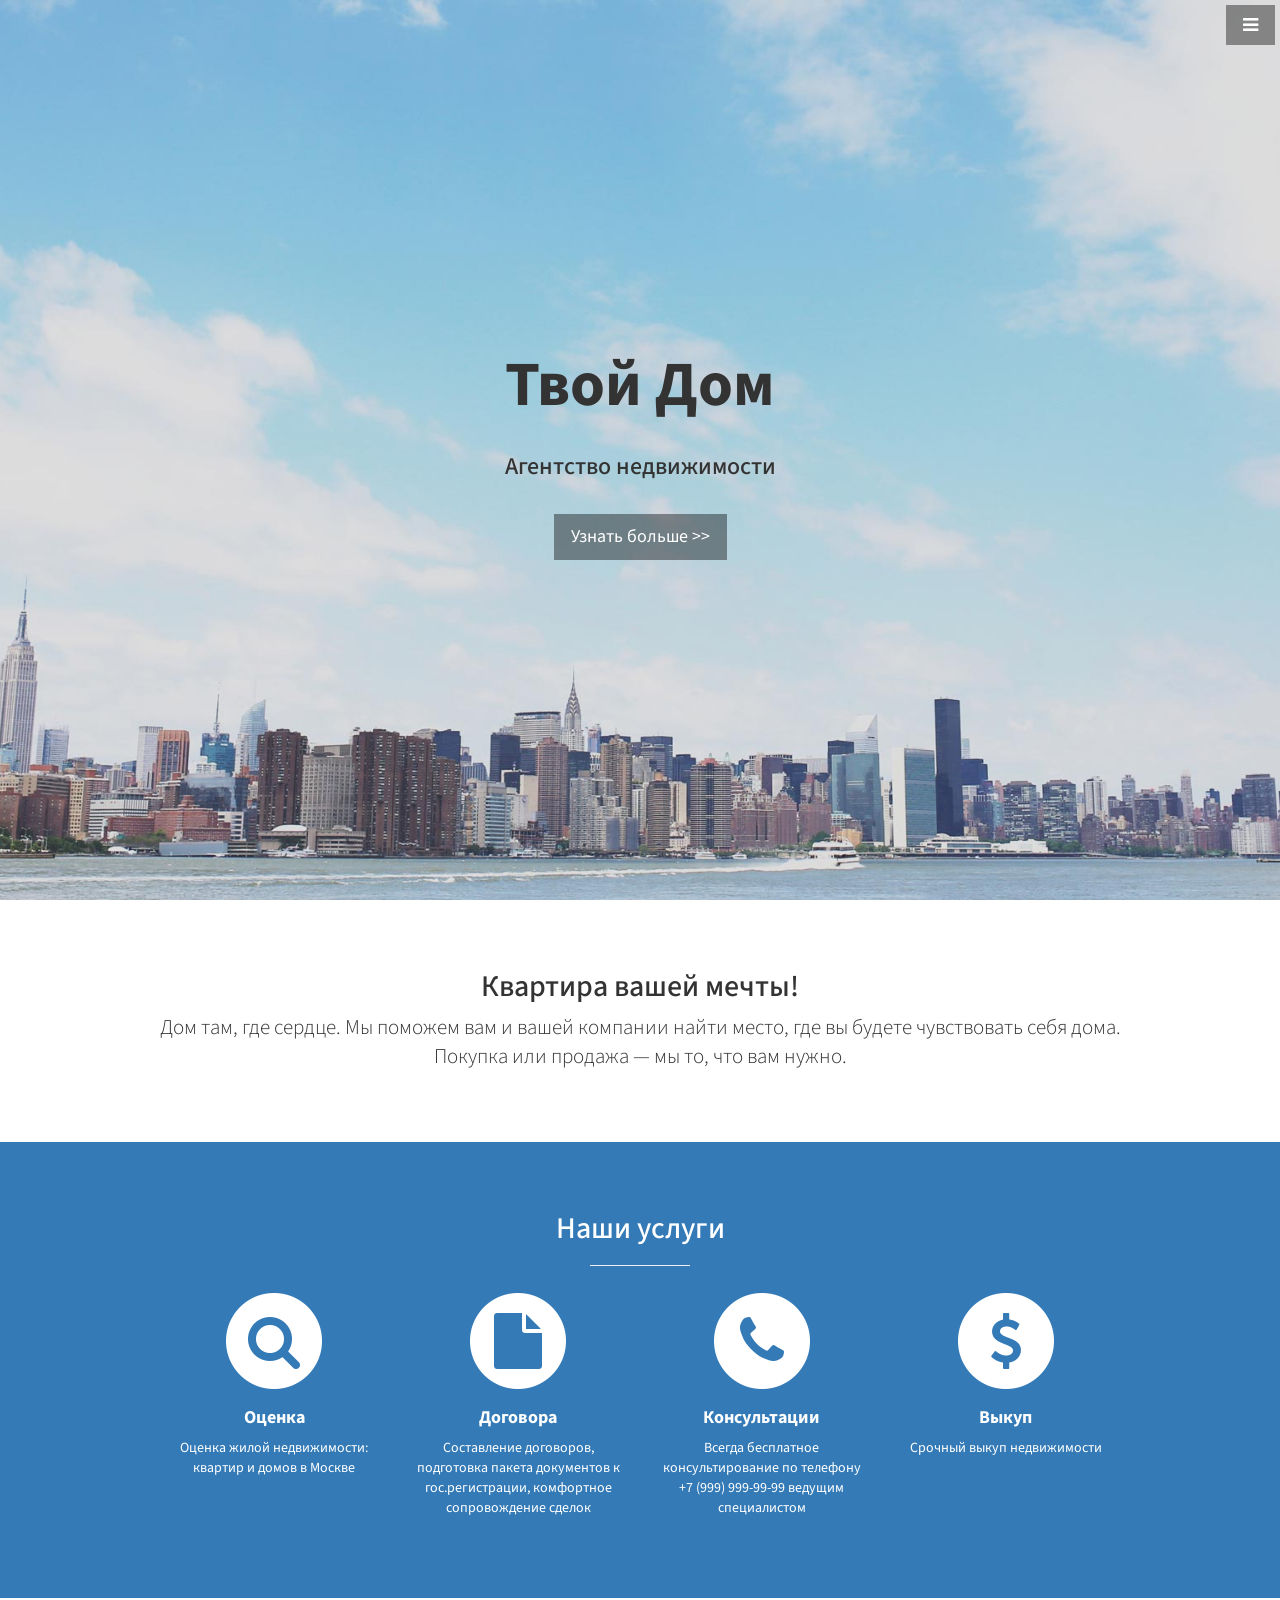
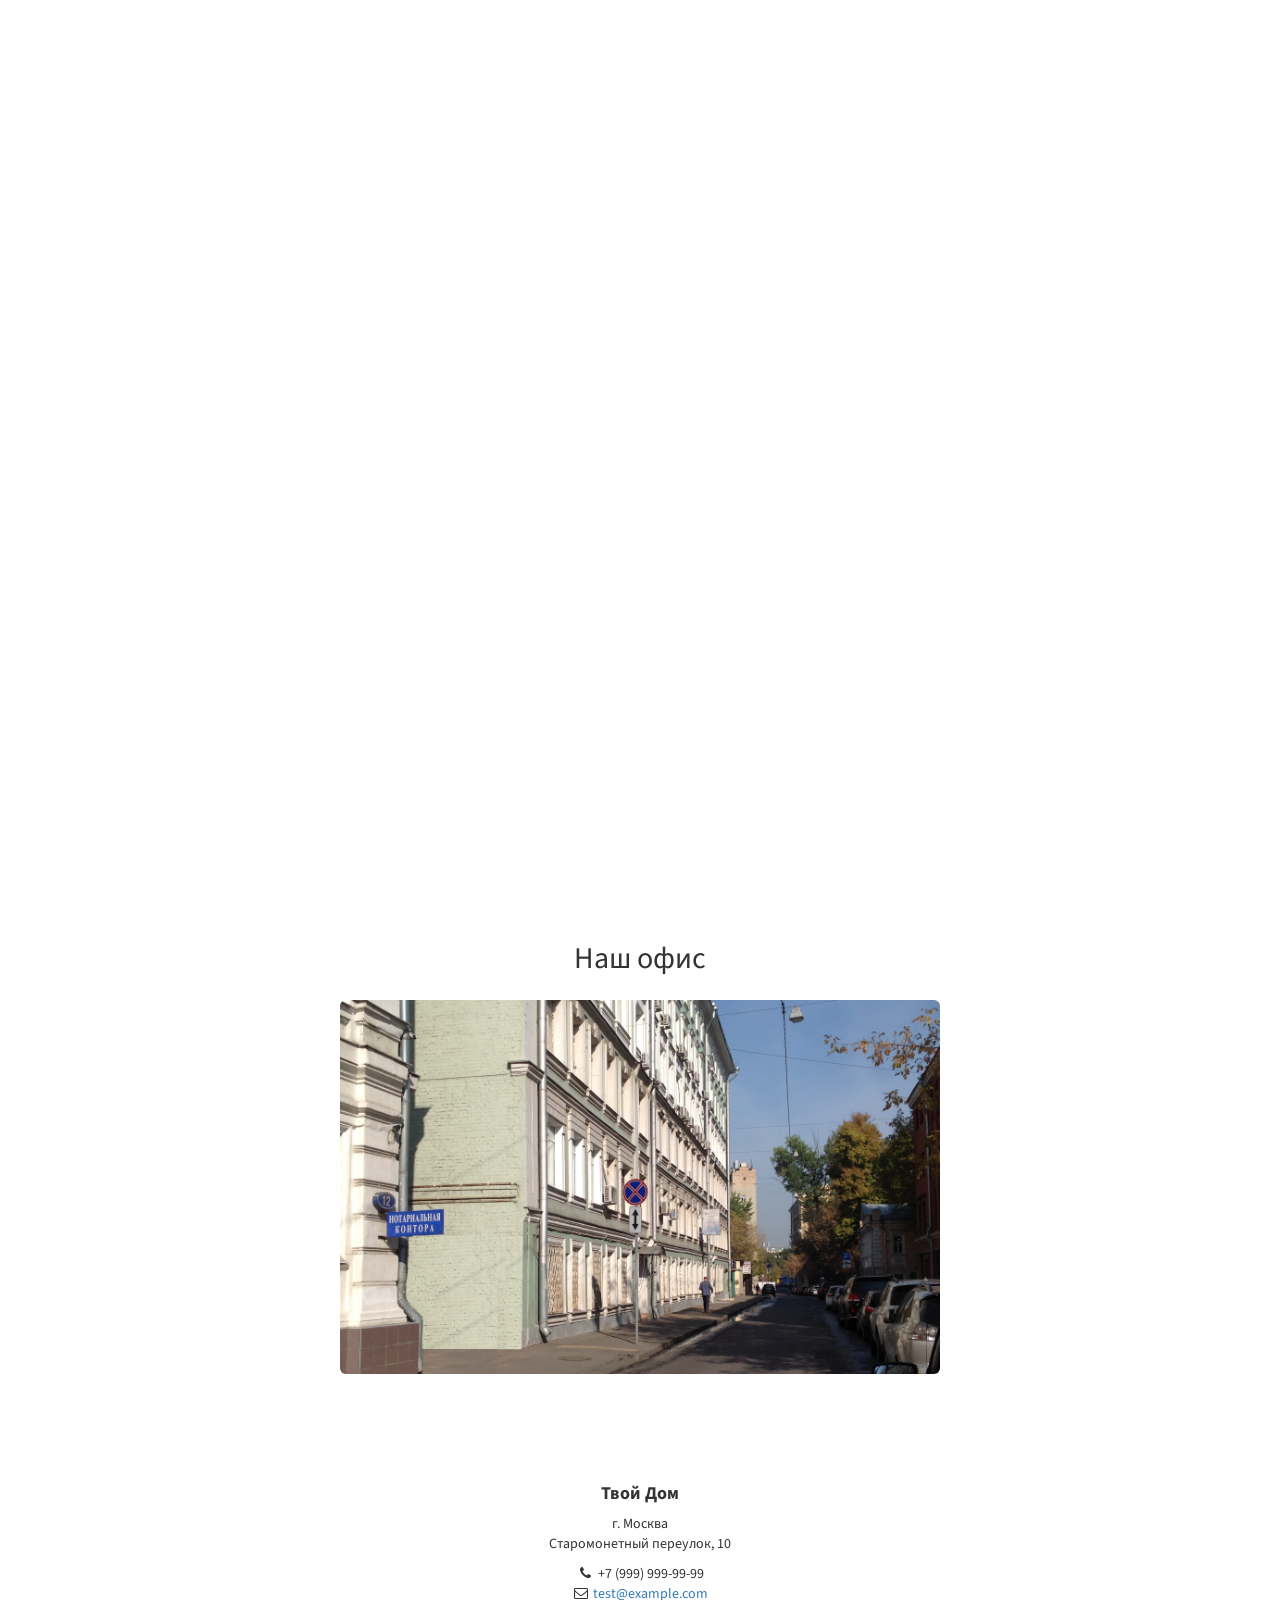
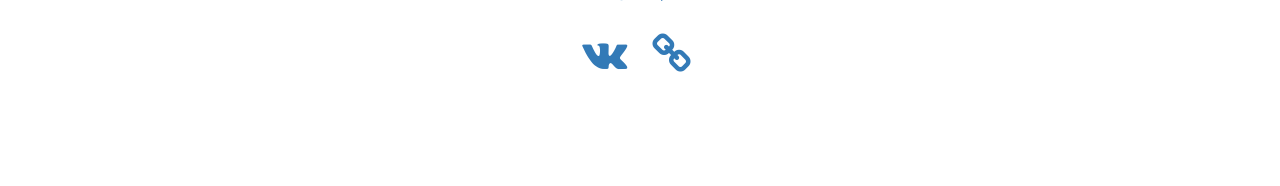
==== 21_valid_markup/index.html @ 658fc7ff "Добавлен сайт из задачи 21_valid_markup" ====
<html lang="ru">

<head>
    <script src="js/jquery.js"></script>
    <script src="js/bootstrap.js"></script>
    <script src="https://api-maps.yandex.ru/2.1/?lang=ru_RU" type="text/javascript"></script>

    <link href="css/bootstrap.css" rel="stylesheet">
    <link href="css/stylish-portfolio.css" rel="stylesheet">

    <!-- Custom Fonts -->
    <link href="font-awesome/css/font-awesome.css" rel="stylesheet" type="text/css">
    <link href="http://fonts.googleapis.com/css?family=Source+Sans+Pro:300,400,700,300italic,400italic,700italic" rel="stylesheet" type="text/css">

    <!-- HTML5 Shim and Respond.js IE8 support of HTML5 elements and media queries -->
    <!-- WARNING: Respond.js doesn't work if you view the page via file:// -->
    <!--[if lt IE 9]>
        <script src="https://oss.maxcdn.com/libs/html5shiv/3.7.0/html5shiv.js"></script>
        <script src="https://oss.maxcdn.com/libs/respond.js/1.4.2/respond.js"></script>
    <![endif]-->

    <meta charset="utf-8">
</head>

<body>

    <!-- Navigation -->
    <a id="menu-toggle" href="#" class="btn btn-dark btn-lg toggle"><i class="fa fa-bars"></i></a>
    <nav id="sidebar-wrapper">
        <ul class="sidebar-nav">
            <a id="menu-close" href="#" class="btn btn-light btn-lg pull-right toggle"><i class="fa fa-times"></i></a>
            <li class="sidebar-brand">
                <button class="btn-link" onclick = "$('#menu-close').click(); window.location="#top"">Агентство
            </li>
            <li>
                <button class="btn-link" onclick = "$('#menu-close').click(); window.location="#top"">Главная
            </li>
            <li>
                <button class="btn-link" onclick = "$('#menu-close').click(); window.location='#services'">О нас
            </li>
            <li>
                <button class="btn-link" onclick = "$('#menu-close').click(); window.location='#services'">Услуги
            </li>
            <!-- <li>
                <a href="#portfolio" onclick = $("#menu-close").click(); >Портфолио</a>
            </li> -->
            <li>
                <button class="btn-link" onclick = "$('#menu-close').click(); window.location='#contact'">Контакты
            </li>
        </ul>
    </nav>

    <!-- Header -->
    <header id="top" class="header">
        <div class="text-vertical-center">
            <div style="margin: 0; padding: 0; font-size: 4.5em; font-weight: 700;">Твой Дом</div>
            <div style="margin-top: 20;margin-bottom: 10;font-weight: 500; font-size: 24">Агентство недвижимости</div>
            <br>
            <a href="#about" class="btn btn-dark btn-lg">Узнать больше >></a>
        </div>
    </header>

    <!-- About -->
    <section id="about" class="about">
        <div class="container">
            <div class="row">
                <div class="col-lg-12 text-center">
                    <h2>Квартира вашей мечты!</h2>
                    <p class="lead">Дом там, где сердце. Мы поможем вам и вашей компании найти место, где вы будете чувствовать себя дома.<br>Покупка или продажа — мы то, что вам нужно.</p>
                </div>
            </div>
            <!-- /.row -->
        </div>
        <!-- /.container -->
    </section>

    <!-- Services -->
    <!-- The circle icons use Font Awesome's stacked icon classes. For more information, visit http://fontawesome.io/examples/ -->
    <section id="services" class="services bg-primary">
        <div class="container">
            <div class="row text-center">
                <div class="col-lg-10 col-lg-offset-1">
                    <h2>Наши услуги</h2>
                    <hr class="small">
                    <div class="row">
                        <div class="col-md-3 col-sm-6">
                            <div class="service-item">
                                <span class="fa-stack fa-4x">
                                    <i class="fa fa-circle fa-stack-2x"></i>
                                    <i class="fa fa-search fa-stack-1x text-primary"></i>
                                </span>
                                <h4>
                                    <strong>Оценка</strong>
                                </h4>
                                <p>Оценка жилой недвижимости: квартир и домов в Москве</p>
                            </div>
                        </div>
                        <div class="col-md-3 col-sm-6">
                            <div class="service-item">
                                <span class="fa-stack fa-4x">
                                    <i class="fa fa-circle fa-stack-2x"></i>
                                    <i class="fa fa-file fa-stack-1x text-primary"></i>
                                </span>
                                <h4>
                                    <strong>Договора</strong>
                                </h4>
                                <p>Составление договоров, подготовка пакета документов к гос.регистрации, комфортное сопровождение сделок</p>
                            </div>
                        </div>
                        <div class="col-md-3 col-sm-6">
                            <div class="service-item">
                                <span class="fa-stack fa-4x">
                                    <i class="fa fa-circle fa-stack-2x"></i>
                                    <i class="fa fa-phone fa-stack-1x text-primary"></i>
                                </span>
                                <h4>
                                    <strong>Консультации</strong>
                                </h4>
                                <p>Всегда бесплатное консультирование по телефону +7 (999) 999-99-99
                                 ведущим специалистом</p>
                            </div>
                        </div>
                        <div class="col-md-3 col-sm-6">
                            <div class="service-item">
                                <span class="fa-stack fa-4x">
                                <i class="fa fa-circle fa-stack-2x"></i>
                                <i class="fa fa-usd fa-stack-1x text-primary"></i>
                            </span>
                                <h4>
                                    <strong>Выкуп</strong>
                                </h4>
                                <p>Срочный выкуп недвижимости</p>
                            </div>
                        </div>
                    </div>
                    <!-- /.row (nested) -->
                </div>
                <!-- /.col-lg-10 -->
            </div>
            <!-- /.row -->
        </div>
        <!-- /.container -->
    </section>

    <!-- Map -->
    <section id="contact">
      <div id="map" class="map" style="width: 100%; height: 100%"></div>


      <div class="container">
        <div class="row text-center">
          <div class="col-lg-12">
            <div style="font-size: 30; margin-top: 40; margin-bottom: 20;">Наш офис</div>
            <img src="img/office place.jpg" width="600" class="img-rounded center-block">
          </div>
        </div>
      </div>
    </section>


    <script type="text/javascript">
      ymaps.ready(init);
      function init(){
        var map = new ymaps.Map("map", {
                center: [55.740684, 37.618174],
                zoom: 15
            });
        map.behaviors.disable('scrollZoom');
        placemark = new ymaps.Placemark([55.740684, 37.618174], {
          hintContent: 'Твой Дом',
          balloonContentHeader: 'Твой Дом',
          balloonContentBody: 'Москва, Старомонетный переулок, 10'
        });
        map.geoObjects.add(placemark);
      }
    </script>

    <!-- Footer -->
    <footer>
        <div class="container">
            <div class="row">
                <div class="col-lg-10 col-lg-offset-1 text-center" id="contact">
                    <h4><strong>Твой Дом</strong>
                    </h4>
                    <p>г. Москва<br>Старомонетный переулок, 10</p>
                    <ul class="list-unstyled">
                        <li><i class="fa fa-phone fa-fw"></i> +7 (999) 999-99-99</li>
                        <li><i class="fa fa-envelope-o fa-fw"></i>  <a href="mailto:name@example.com">test@example.com</a>
                        </li>
                    </ul>
                    <br>
                    <ul class="list-inline">
                        <li>
                            <a href="https://vk.com/"><i class="fa fa-vk fa-fw fa-3x"></a></i>
                        </li>
                        <li>
                            <a href="http://example.com/"><i class="fa fa-link fa-fw fa-3x"></a></i>
                        </li>
                    </ul>
                </div>
            </div>
        </div>
    </footer>


    <!-- Custom Theme JavaScript -->
    <script>
    // Closes the sidebar menu
    $("#menu-close").click(function(e) {
        e.preventDefault();
        $("#sidebar-wrapper").toggleClass("active");
    });

    // Opens the sidebar menu
    $("#menu-toggle").click(function(e) {
        e.preventDefault();
        $("#sidebar-wrapper").toggleClass("active");
    });

    // Scrolls to the selected menu item on the page
    $(function() {
        $('a[href*=#]:not([href=#])').click(function() {
            if (location.pathname.replace(/^\//, '') == this.pathname.replace(/^\//, '') || location.hostname == this.hostname) {

                var target = $(this.hash);
                target = target.length ? target : $('[name=' + this.hash.slice(1) + ']');
                if (target.length) {
                    $('html,body').animate({
                        scrollTop: target.offset().top
                    }, 1000);
                    return false;
                }
            }
        });
    });
    </script>

</body>

</html>
---- 21_valid_markup/css/stylish-portfolio.css ----
/*!
 * Start Bootstrap - Stylish Portfolio Bootstrap Theme (http://startbootstrap.com)
 * Code licensed under the Apache License v2.0.
 * For details, see http://www.apache.org/licenses/LICENSE-2.0.
 */

/* Global Styles */

html,
body {
    width: 100%;
    height: 100%;
}

body {
    font-family: "Source Sans Pro","Helvetica Neue",Helvetica,Arial,sans-serif;
}

.text-vertical-center {
    display: table-cell;
    text-align: center;
    vertical-align: middle;
}

/* Custom Button Styles */

.btn-dark {
    border-radius: 0;
    color: #fff;
    background-color: rgba(0,0,0,0.4);
}

.btn-dark:hover,
.btn-dark:focus,
.btn-dark:active {
    color: #fff;
    background-color: rgba(0,0,0,0.7);
}

.btn-light {
    border-radius: 0;
    color: #333;
    background-color: rgb(255,255,255);
}

.btn-light:hover,
.btn-light:focus,
.btn-light:active {
    color: #333;
    background-color: rgba(255,255,255,0.8);
}

/* Custom Horizontal Rule */

hr.small {
    max-width: 100px;
}

/* Side Menu */

#sidebar-wrapper {
    z-index: 1000;
    position: fixed;
    right: 0;
    width: 250px;
    height: 100%;
    margin-right: -250px;
    overflow-y: auto;
    background: #222;
    -webkit-transition: all 0.4s ease 0s;
    -moz-transition: all 0.4s ease 0s;
    -ms-transition: all 0.4s ease 0s;
    -o-transition: all 0.4s ease 0s;
    transition: all 0.4s ease 0s;
}

.sidebar-nav {
    position: absolute;
    top: 0;
    width: 250px;
    margin: 0;
    padding: 0;
    list-style: none;
}

.sidebar-nav li {
    text-indent: 20px;
    line-height: 40px;
}

.sidebar-nav li a {
    display: block;
    text-decoration: none;
    color: #999;
}

.sidebar-nav li a:hover {
    text-decoration: none;
    color: #fff;
    background: rgba(255,255,255,0.2);
}

.sidebar-nav li a:active,
.sidebar-nav li a:focus {
    text-decoration: none;
}

.sidebar-nav > .sidebar-brand {
    height: 55px;
    font-size: 18px;
    line-height: 55px;
}

.sidebar-nav > .sidebar-brand a {
    color: #999;
}

.sidebar-nav > .sidebar-brand a:hover {
    color: #fff;
    background: none;
}

#menu-toggle {
    z-index: 1;
    position: fixed;
    top: 0;
    right: 0;
}

#sidebar-wrapper.active {
    right: 250px;
    width: 250px;
    -webkit-transition: all 0.4s ease 0s;
    -moz-transition: all 0.4s ease 0s;
    -ms-transition: all 0.4s ease 0s;
    -o-transition: all 0.4s ease 0s;
    transition: all 0.4s ease 0s;
}

.toggle {
    margin: 5px 5px 0 0;
}

/* Header */

.header {
    display: table;
    position: relative;
    width: 100%;
    height: 100%;
    background: url(../img/bg.jpg) no-repeat center center scroll;
    -webkit-background-size: cover;
    -moz-background-size: cover;
    background-size: cover;
    -o-background-size: cover;
}

/* About */

.about {
    padding: 50px 0;
}

/* Services */

.services {
    padding: 50px 0;
}

.service-item {
    margin-bottom: 30px;
}

/* Callout */

.callout {
    display: table;
    width: 100%;
    height: 400px;
    color: #fff;
    background: url(../img/callout.jpg) no-repeat center center scroll;
    -webkit-background-size: cover;
    -moz-background-size: cover;
    background-size: cover;
    -o-background-size: cover;
}

/* Portfolio */

.portfolio {
    padding: 50px 0;
}

.portfolio-item {
    margin-bottom: 30px;
}

.img-portfolio {
    margin: 0 auto;
}

.img-portfolio:hover {
    opacity: 0.8;
}

/* Call to Action */

.call-to-action {
    padding: 50px 0;
}

.call-to-action .btn {
    margin: 10px;
}

/* Map */

.map {
    height: 500px;
}

@media(max-width:768px) {
    .map {
        height: 75%;
    }
}

/* Footer */

footer {
    padding: 100px 0;
}
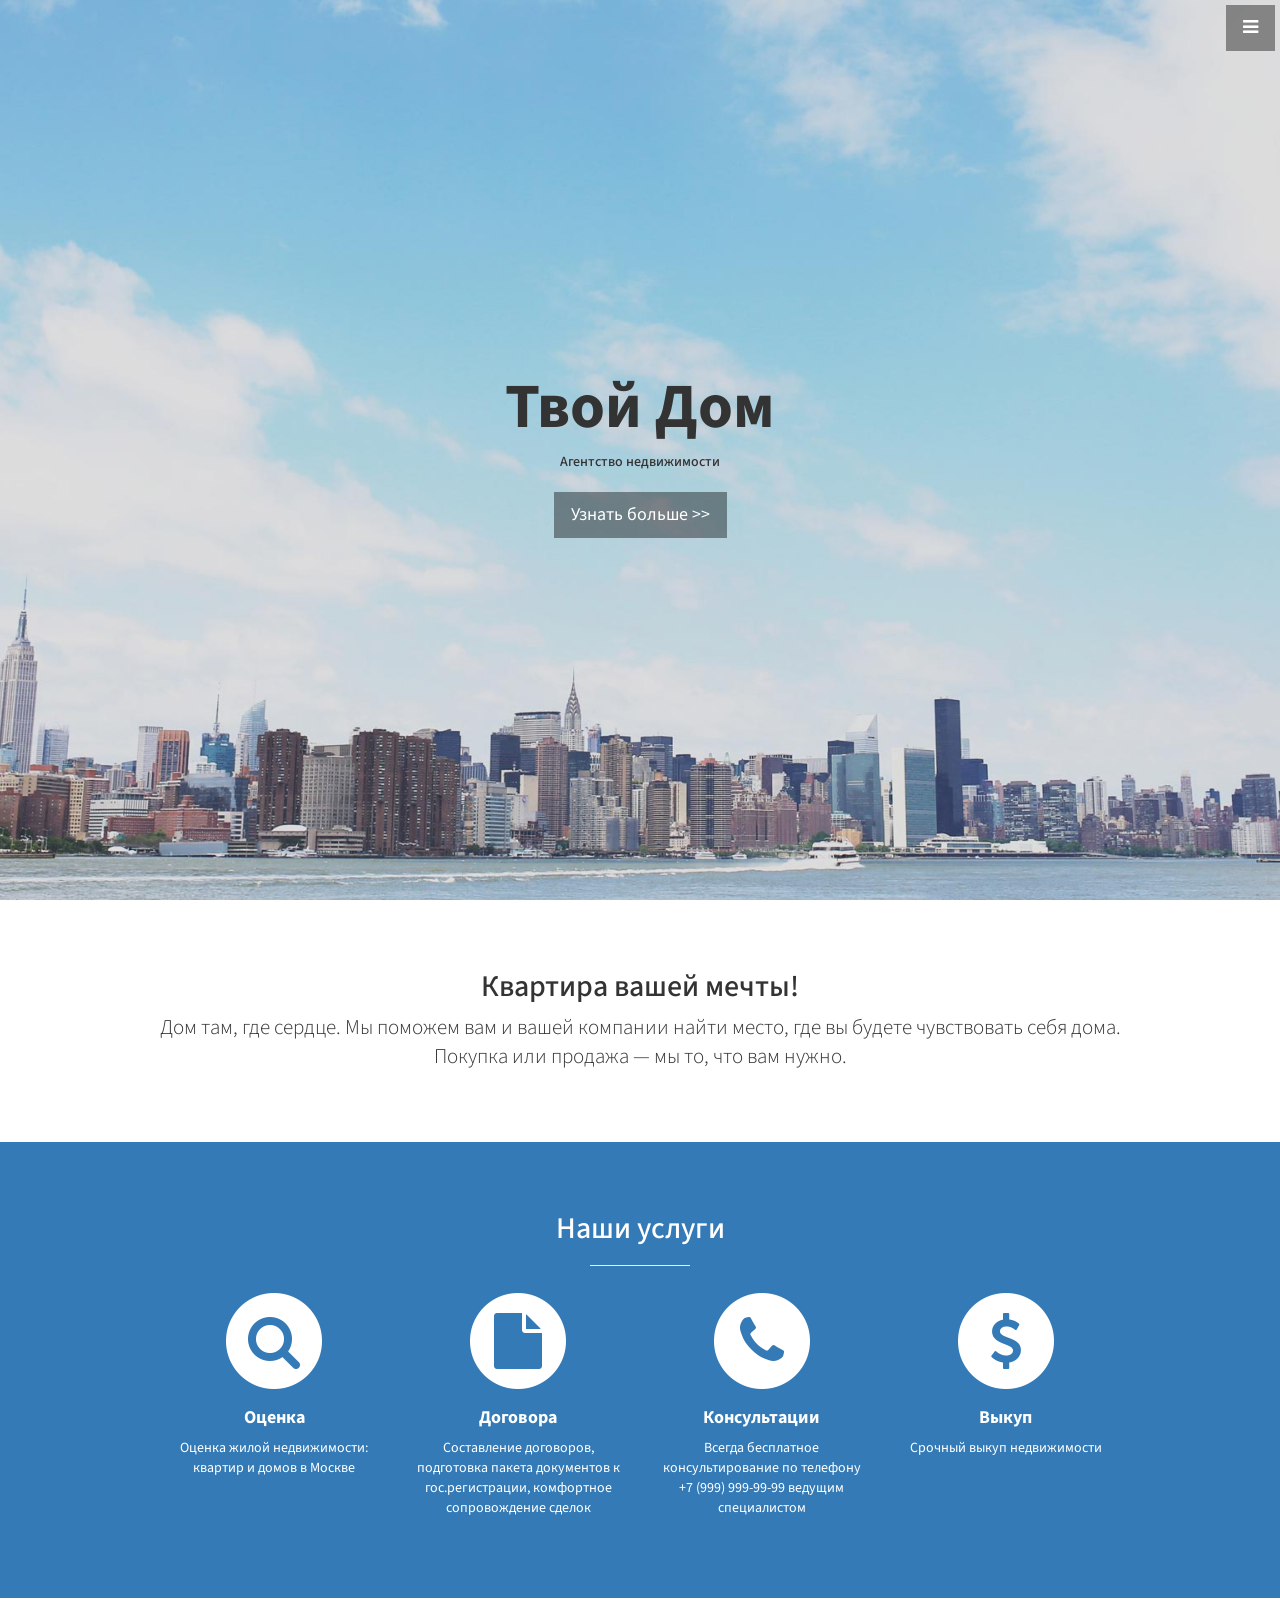
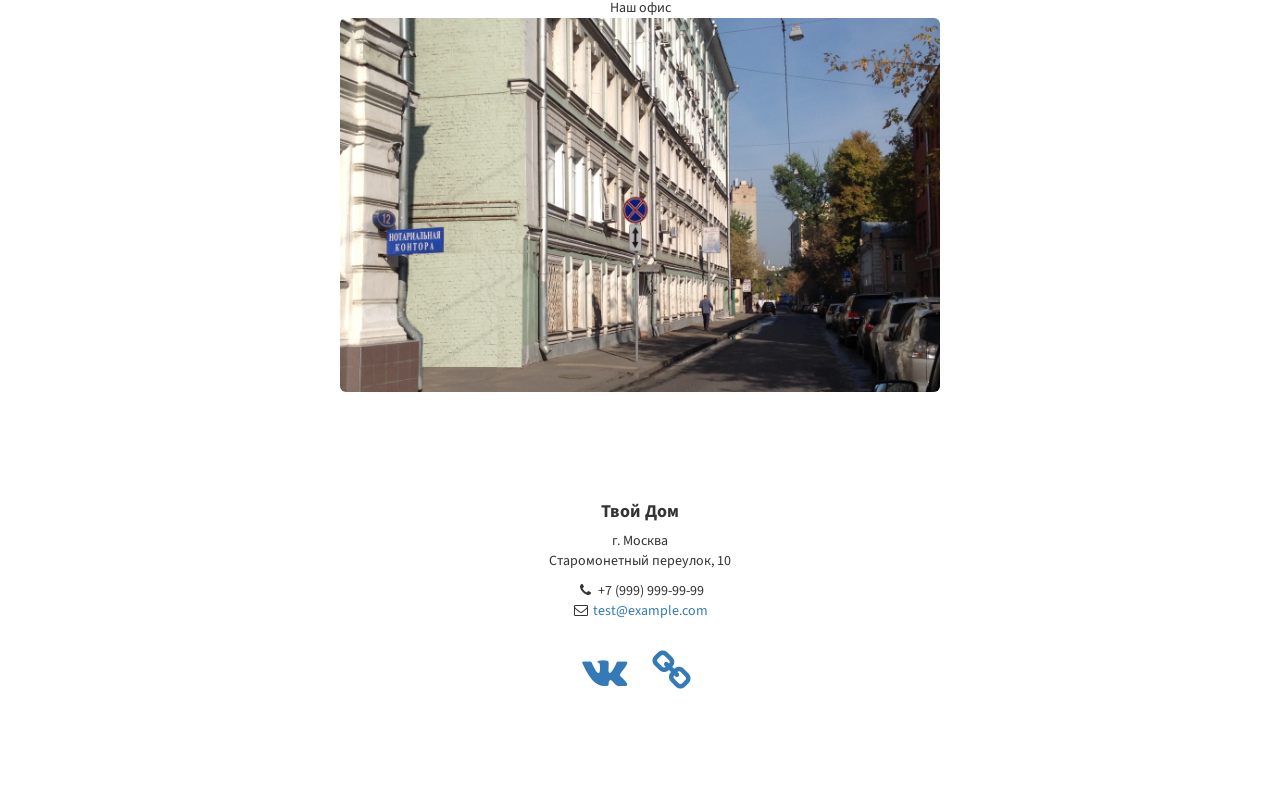
==== commit 454fa36c: "Внесены изменения в соответствии с W3C Markup Validation Service" ====
--- a/21_valid_markup/index.html
+++ b/21_valid_markup/index.html
@@ -1,8 +1,13 @@
+<!DOCTYPE html>
 <html lang="ru">
 
 <head>
-    <script src="js/jquery.js"></script>
-    <script src="js/bootstrap.js"></script>
+	<meta charset="utf-8">
+	
+	<title>Твой Дом</title>
+	
+    <script src="js/jquery.js" type="text/javascript"></script>
+    <script src="js/bootstrap.js" type="text/javascript"></script>
     <script src="https://api-maps.yandex.ru/2.1/?lang=ru_RU" type="text/javascript"></script>
 
     <link href="css/bootstrap.css" rel="stylesheet">
@@ -18,8 +23,6 @@
         <script src="https://oss.maxcdn.com/libs/html5shiv/3.7.0/html5shiv.js"></script>
         <script src="https://oss.maxcdn.com/libs/respond.js/1.4.2/respond.js"></script>
     <![endif]-->
-
-    <meta charset="utf-8">
 </head>
 
 <body>
@@ -28,24 +31,26 @@
     <a id="menu-toggle" href="#" class="btn btn-dark btn-lg toggle"><i class="fa fa-bars"></i></a>
     <nav id="sidebar-wrapper">
         <ul class="sidebar-nav">
-            <a id="menu-close" href="#" class="btn btn-light btn-lg pull-right toggle"><i class="fa fa-times"></i></a>
-            <li class="sidebar-brand">
-                <button class="btn-link" onclick = "$('#menu-close').click(); window.location="#top"">Агентство
-            </li>
-            <li>
-                <button class="btn-link" onclick = "$('#menu-close').click(); window.location="#top"">Главная
-            </li>
-            <li>
-                <button class="btn-link" onclick = "$('#menu-close').click(); window.location='#services'">О нас
-            </li>
-            <li>
-                <button class="btn-link" onclick = "$('#menu-close').click(); window.location='#services'">Услуги
+			<li>
+				<a id="menu-close" href="#" class="btn btn-light btn-lg pull-right toggle"><i class="fa fa-times"></i></a>
+			</li>
+			<li class="sidebar-brand">
+                <button class="btn-link" onclick = "$('#menu-close').click(); window.location='#top'">Агентство</button>
+            </li>
+            <li>
+                <button class="btn-link" onclick = "$('#menu-close').click(); window.location='#top'">Главная</button>
+            </li>
+            <li>
+                <button class="btn-link" onclick = "$('#menu-close').click(); window.location='#services'">О нас</button>
+            </li>
+            <li>
+                <button class="btn-link" onclick = "$('#menu-close').click(); window.location='#services'">Услуги</button>
             </li>
             <!-- <li>
                 <a href="#portfolio" onclick = $("#menu-close").click(); >Портфолио</a>
             </li> -->
             <li>
-                <button class="btn-link" onclick = "$('#menu-close').click(); window.location='#contact'">Контакты
+                <button class="btn-link" onclick = "$('#menu-close').click(); window.location='#contact'">Контакты</button>
             </li>
         </ul>
     </nav>
@@ -151,7 +156,7 @@
         <div class="row text-center">
           <div class="col-lg-12">
             <div style="font-size: 30; margin-top: 40; margin-bottom: 20;">Наш офис</div>
-            <img src="img/office place.jpg" width="600" class="img-rounded center-block">
+            <img src="img/office_place.jpg" width="600" class="img-rounded center-block" alt="Наш офис">
           </div>
         </div>
       </div>
@@ -179,7 +184,7 @@
     <footer>
         <div class="container">
             <div class="row">
-                <div class="col-lg-10 col-lg-offset-1 text-center" id="contact">
+                <div class="col-lg-10 col-lg-offset-1 text-center" id="footer-contact">
                     <h4><strong>Твой Дом</strong>
                     </h4>
                     <p>г. Москва<br>Старомонетный переулок, 10</p>
@@ -191,10 +196,10 @@
                     <br>
                     <ul class="list-inline">
                         <li>
-                            <a href="https://vk.com/"><i class="fa fa-vk fa-fw fa-3x"></a></i>
+                            <a href="https://vk.com/"><i class="fa fa-vk fa-fw fa-3x"></i></a>
                         </li>
                         <li>
-                            <a href="http://example.com/"><i class="fa fa-link fa-fw fa-3x"></a></i>
+                            <a href="http://example.com/"><i class="fa fa-link fa-fw fa-3x"></i></a>
                         </li>
                     </ul>
                 </div>
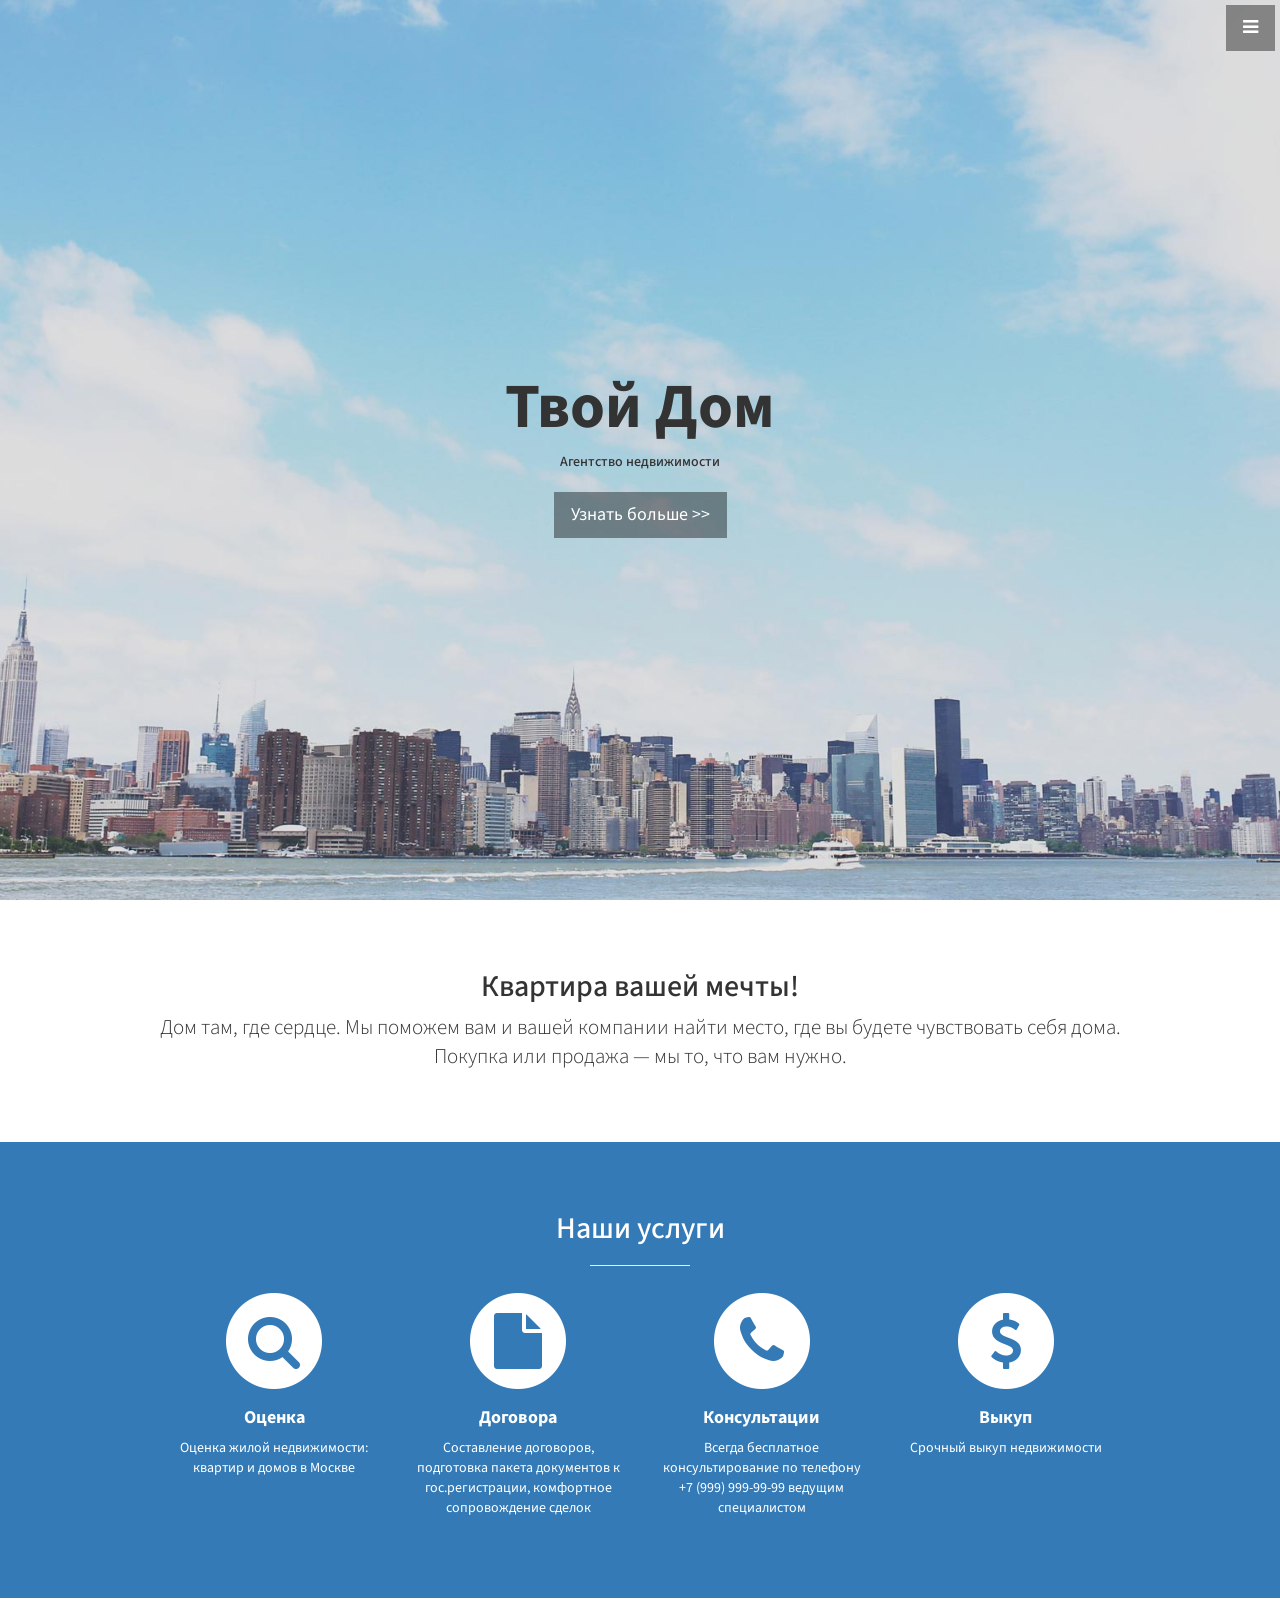
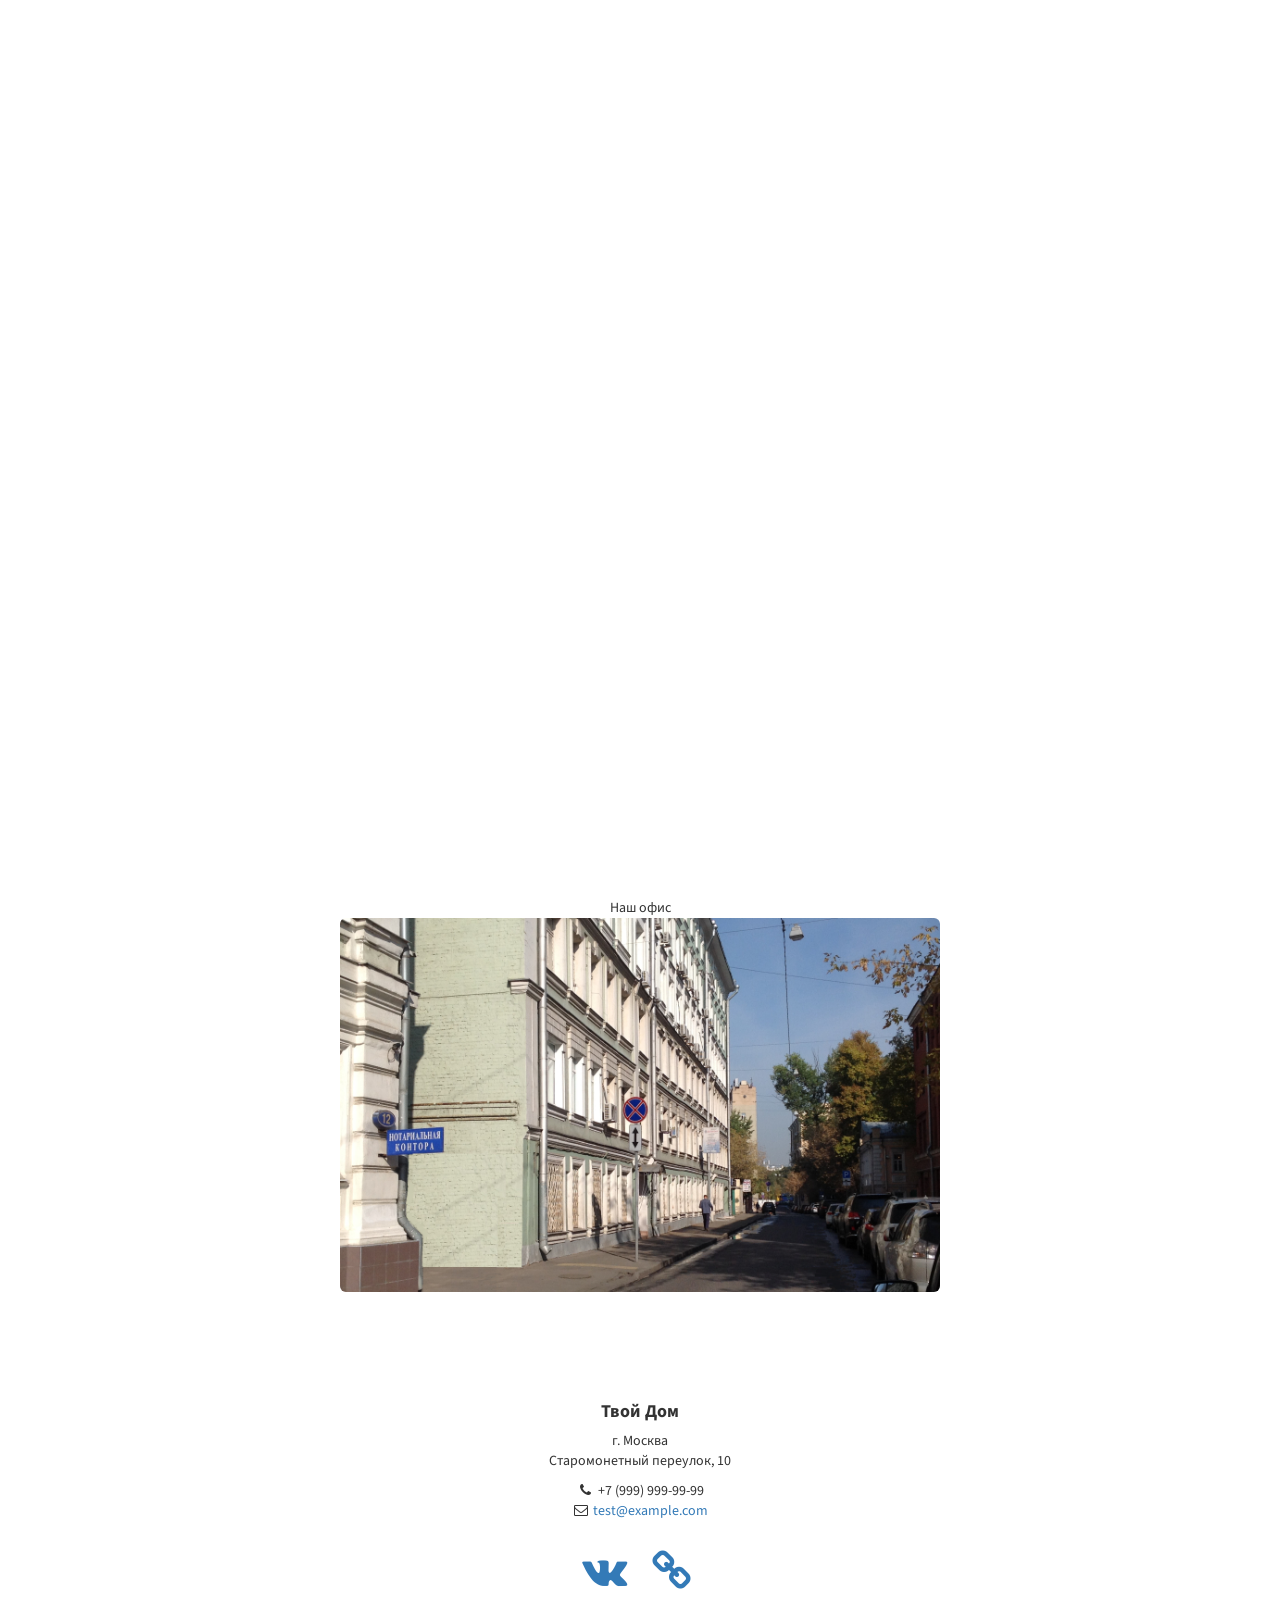
==== commit 4b8edcf5: "Пройдена валидация W3C Markup Validation Service, исправлен размер кнопки закрытия меню, добавлен fa" ====
--- a/21_valid_markup/index.html
+++ b/21_valid_markup/index.html
@@ -2,20 +2,17 @@
 <html lang="ru">
 
 <head>
-	<meta charset="utf-8">
+    <meta charset="utf-8">
 	
-	<title>Твой Дом</title>
+    <title>Твой Дом</title>
 	
-    <script src="js/jquery.js" type="text/javascript"></script>
-    <script src="js/bootstrap.js" type="text/javascript"></script>
-    <script src="https://api-maps.yandex.ru/2.1/?lang=ru_RU" type="text/javascript"></script>
-
-    <link href="css/bootstrap.css" rel="stylesheet">
-    <link href="css/stylish-portfolio.css" rel="stylesheet">
+	<link rel="shortcut icon" href="img/favicon.ico" type="image/x-icon">
+    <link rel="stylesheet" href="https://netdna.bootstrapcdn.com/bootstrap/3.3.2/css/bootstrap.min.css" >
+    <link rel="stylesheet" href="css/stylish-portfolio.css">
 
     <!-- Custom Fonts -->
     <link href="font-awesome/css/font-awesome.css" rel="stylesheet" type="text/css">
-    <link href="http://fonts.googleapis.com/css?family=Source+Sans+Pro:300,400,700,300italic,400italic,700italic" rel="stylesheet" type="text/css">
+    <link href="https://fonts.googleapis.com/css?family=Source+Sans+Pro:300,400,700,300italic,400italic,700italic" rel="stylesheet" type="text/css">
 
     <!-- HTML5 Shim and Respond.js IE8 support of HTML5 elements and media queries -->
     <!-- WARNING: Respond.js doesn't work if you view the page via file:// -->
@@ -29,10 +26,10 @@
 
     <!-- Navigation -->
     <a id="menu-toggle" href="#" class="btn btn-dark btn-lg toggle"><i class="fa fa-bars"></i></a>
-    <nav id="sidebar-wrapper">
+    <nav id="sidebar-wrapper">	    
         <ul class="sidebar-nav">
-			<li>
-				<a id="menu-close" href="#" class="btn btn-light btn-lg pull-right toggle"><i class="fa fa-times"></i></a>
+		    <li>
+				<button id="menu-close" class="btn btn-light btn-lg pull-right toggle"><i class="fa fa-times"></i></button>
 			</li>
 			<li class="sidebar-brand">
                 <button class="btn-link" onclick = "$('#menu-close').click(); window.location='#top'">Агентство</button>
@@ -149,7 +146,7 @@
 
     <!-- Map -->
     <section id="contact">
-      <div id="map" class="map" style="width: 100%; height: 100%"></div>
+      <div id="map" class="map" style="width: 100%; height: 100vh"></div>
 
 
       <div class="container">
@@ -161,25 +158,7 @@
         </div>
       </div>
     </section>
-
-
-    <script type="text/javascript">
-      ymaps.ready(init);
-      function init(){
-        var map = new ymaps.Map("map", {
-                center: [55.740684, 37.618174],
-                zoom: 15
-            });
-        map.behaviors.disable('scrollZoom');
-        placemark = new ymaps.Placemark([55.740684, 37.618174], {
-          hintContent: 'Твой Дом',
-          balloonContentHeader: 'Твой Дом',
-          balloonContentBody: 'Москва, Старомонетный переулок, 10'
-        });
-        map.geoObjects.add(placemark);
-      }
-    </script>
-
+	
     <!-- Footer -->
     <footer>
         <div class="container">
@@ -207,38 +186,11 @@
         </div>
     </footer>
 
-
-    <!-- Custom Theme JavaScript -->
-    <script>
-    // Closes the sidebar menu
-    $("#menu-close").click(function(e) {
-        e.preventDefault();
-        $("#sidebar-wrapper").toggleClass("active");
-    });
-
-    // Opens the sidebar menu
-    $("#menu-toggle").click(function(e) {
-        e.preventDefault();
-        $("#sidebar-wrapper").toggleClass("active");
-    });
-
-    // Scrolls to the selected menu item on the page
-    $(function() {
-        $('a[href*=#]:not([href=#])').click(function() {
-            if (location.pathname.replace(/^\//, '') == this.pathname.replace(/^\//, '') || location.hostname == this.hostname) {
-
-                var target = $(this.hash);
-                target = target.length ? target : $('[name=' + this.hash.slice(1) + ']');
-                if (target.length) {
-                    $('html,body').animate({
-                        scrollTop: target.offset().top
-                    }, 1000);
-                    return false;
-                }
-            }
-        });
-    });
-    </script>
+	<script type="text/javascript" src="https://code.jquery.com/jquery-1.11.1.min.js"></script>
+    <script type="text/javascript" src="https://netdna.bootstrapcdn.com/bootstrap/3.3.2/js/bootstrap.min.js"></script>
+	<script type="text/javascript" src="https://api-maps.yandex.ru/2.1/?lang=ru_RU"></script>
+	<script type="text/javascript" src="js/ymaps.js"></script>
+    <script type="text/javascript" src="js/menu.js"></script>
 
 </body>
 
